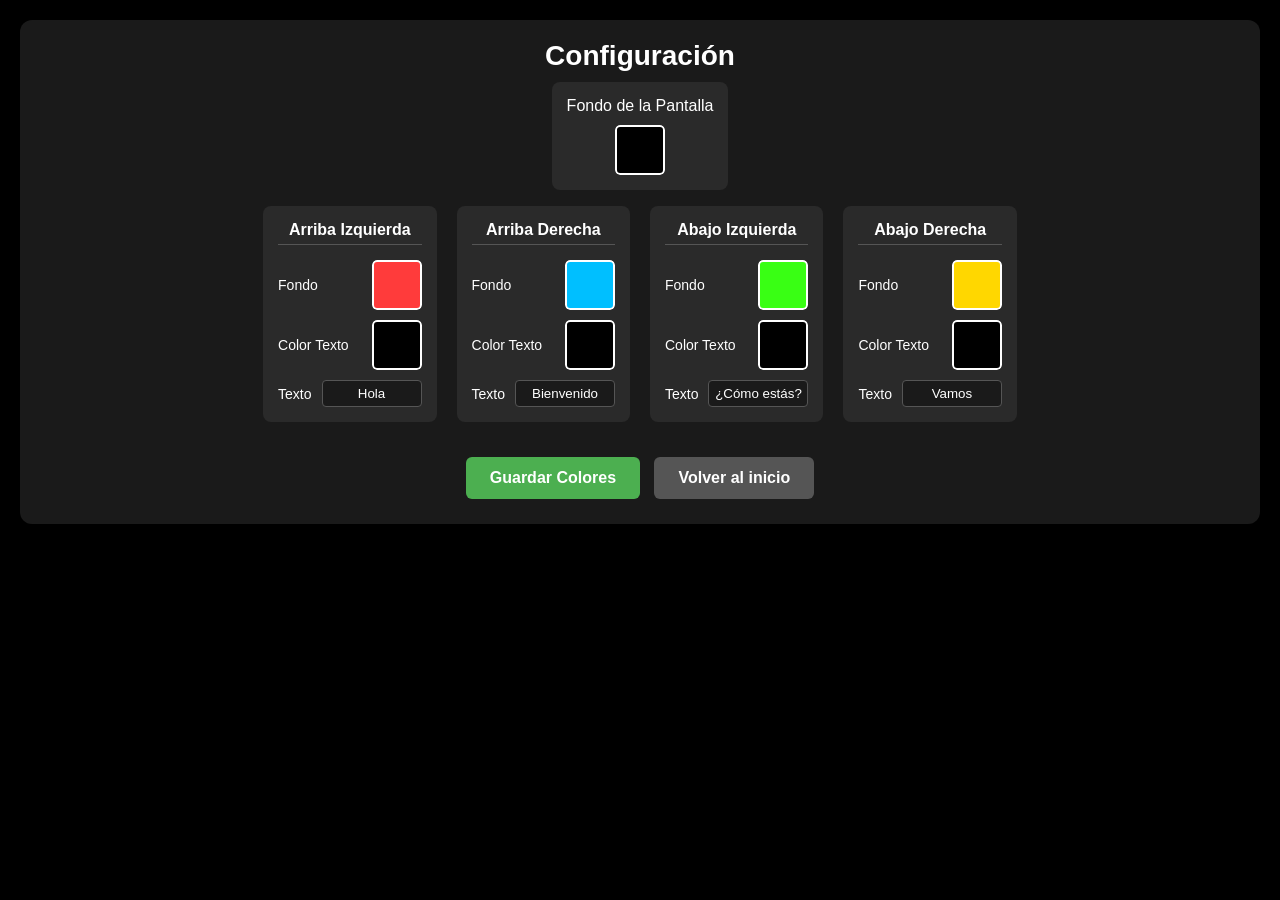
==== config.html @ 8c3e711f "add config page" ====
<!DOCTYPE html>
<html lang="en">

<head>
    <meta charset="UTF-8">
    <meta name="viewport" content="width=device-width, initial-scale=1.0">
    <title>Configuración de Colores</title>
    <link rel="stylesheet" href="/styles/config.css">
</head>

<body>
    <div class="config-container">
        <h1>Configuración</h1>

        <div class="color-option mb-4">
            <label for="body-bg">Fondo de la Pantalla</label>
            <input type="color" id="body-bg" value="#000000">
        </div>

        <div class="color-options">
            <div class="color-option">
                <strong>Arriba Izquierda</strong>
                <div class="picker-group">
                    <label for="bg-circle-top-left">Fondo</label>
                    <input type="color" id="bg-circle-top-left" value="#ff3b3b">
                </div>
                <div class="picker-group">
                    <label for="text-circle-top-left">Color Texto</label>
                    <input type="color" id="text-circle-top-left" value="#000000">
                </div>
                <div class="picker-group">
                    <label for="content-circle-top-left">Texto</label>
                    <input type="text" id="content-circle-top-left" class="text-input" value="Hola">
                </div>
            </div>

            <div class="color-option">
                <strong>Arriba Derecha</strong>
                <div class="picker-group">
                    <label for="bg-circle-top-right">Fondo</label>
                    <input type="color" id="bg-circle-top-right" value="#00bfff">
                </div>
                <div class="picker-group">
                    <label for="text-circle-top-right">Color Texto</label>
                    <input type="color" id="text-circle-top-right" value="#000000">
                </div>
                <div class="picker-group">
                    <label for="content-circle-top-right">Texto</label>
                    <input type="text" id="content-circle-top-right" class="text-input" value="Bienvenido">
                </div>
            </div>

            <div class="color-option">
                <strong>Abajo Izquierda</strong>
                <div class="picker-group">
                    <label for="bg-circle-bottom-left">Fondo</label>
                    <input type="color" id="bg-circle-bottom-left" value="#39ff14">
                </div>
                <div class="picker-group">
                    <label for="text-circle-bottom-left">Color Texto</label>
                    <input type="color" id="text-circle-bottom-left" value="#000000">
                </div>
                <div class="picker-group">
                    <label for="content-circle-bottom-left">Texto</label>
                    <input type="text" id="content-circle-bottom-left" class="text-input" value="Programación">
                </div>
            </div>

            <div class="color-option">
                <strong>Abajo Derecha</strong>
                <div class="picker-group">
                    <label for="bg-circle-bottom-right">Fondo</label>
                    <input type="color" id="bg-circle-bottom-right" value="#ffd700">
                </div>
                <div class="picker-group">
                    <label for="text-circle-bottom-right">Color Texto</label>
                    <input type="color" id="text-circle-bottom-right" value="#000000">
                </div>
                <div class="picker-group">
                    <label for="content-circle-bottom-right">Texto</label>
                    <input type="text" id="content-circle-bottom-right" class="text-input" value="Vamos">
                </div>
            </div>
        </div>

        <div>
            <button id="save-btn" class="btn">Guardar Colores</button>
            <a href="index.html" class="btn btn-secondary">Volver al inicio</a>
        </div>
    </div>

    <script src="config.js"></script>
</body>

</html>
---- styles/config.css ----
* {
  box-sizing: border-box;
  margin: 0;
  padding: 0;
}

body {
  background-color: #000;
  display: flex;
  flex-direction: column;
  font-family: Arial, Helvetica, sans-serif;
  padding: 20px;
}

.mb-4{
  margin-bottom: 1rem;
}

.circle {
  width: clamp(120px, 38vw, 180px);
  aspect-ratio: 1 / 1;
  border-radius: 50%;
  display: flex;
  align-items: center;
  justify-content: center;
  cursor: pointer;
  font-weight: bold;
  color: #000;
  transition:
    transform 0.3s cubic-bezier(0.175, 0.885, 0.32, 1.275),
    box-shadow 0.3s ease;
  user-select: none;
}

.circle span {
  font-size: clamp(14px, 4vw, 22px);
  text-align: center;
  padding: 10px;
  word-break: break-word;
}

.circle:hover {
  transform: scale(1.1);
}

.circle:active {
  transform: scale(0.95);
}

.red {
  background-color: #ff3b3b;
  box-shadow: 0 0 25px 5px rgba(255, 59, 59, 0.6);
}

.blue {
  background-color: #00bfff;
  box-shadow: 0 0 25px 5px rgba(0, 191, 255, 0.6);
}

.green {
  background-color: #39ff14;
  box-shadow: 0 0 25px 5px rgba(57, 255, 20, 0.6);
}

.yellow {
  background-color: #ffd700;
  box-shadow: 0 0 25px 5px rgba(255, 215, 0, 0.6);
}

/* Config UI Styles */
.config-container {
  background-color: #1a1a1a;
  border-radius: 12px;
  box-shadow: 0 0 30px rgba(0, 0, 0, 0.5);
  color: white;
  text-align: center;
  display: flex;
  align-items: center;
  justify-content: center;
  flex-wrap: wrap;
  flex-direction: column;
}

@media (min-width: 768px) {
  .config-container {
    padding: 20px;
  }
}

.config-container h1 {
  margin-bottom: 10px;
  font-size: 28px;
}

.config-container p {
  margin-bottom: 30px;
  color: #aaa;
}

.color-options {
  display: flex;
  display: flex;
  align-items: center;
  justify-content: center;
  flex-wrap: wrap;
  gap: 20px;
  margin-bottom: 30px;
}

.color-option {
  display: flex;
  flex-direction: column;
  align-items: center;
  gap: 10px;
  background-color: #2a2a2a;
  padding: 15px;
  border-radius: 8px;
  transition: transform 0.2s;
}

.color-option strong {
  margin-bottom: 5px;
  border-bottom: 1px solid #555;
  padding-bottom: 5px;
  width: 100%;
}

.picker-group {
  display: flex;
  justify-content: space-between;
  align-items: center;
  width: 100%;
  gap: 10px;
}

.picker-group label {
  flex: 1;
  text-align: left;
  font-size: 14px;
}

.text-input {
  width: 100px;
  padding: 5px;
  border-radius: 4px;
  border: 1px solid #555;
  background-color: #1a1a1a;
  color: white;
  text-align: center;
}

.color-option:hover {
  transform: translateY(-5px);
}

.color-option input[type="color"] {
  width: 50px;
  height: 50px;
  border: none;
  border-radius: 5px;
  background: none;
  cursor: pointer;
}

.color-option input[type="color"]::-webkit-color-swatch-wrapper {
  padding: 0;
}

.color-option input[type="color"]::-webkit-color-swatch {
  border: 2px solid #fff;
  border-radius: 5px;
}

.btn {
  display: inline-block;
  background-color: #4caf50;
  color: white;
  padding: 12px 24px;
  text-decoration: none;
  border: none;
  border-radius: 6px;
  font-size: 16px;
  font-weight: bold;
  cursor: pointer;
  transition:
    background-color 0.3s,
    transform 0.2s;
  margin: 5px;
}

.btn:hover {
  background-color: #45a049;
  transform: scale(1.05);
}

.btn.success {
  background-color: #2e7d32;
}

.btn-secondary {
  background-color: #555;
}

.btn-secondary:hover {
  background-color: #777;
}
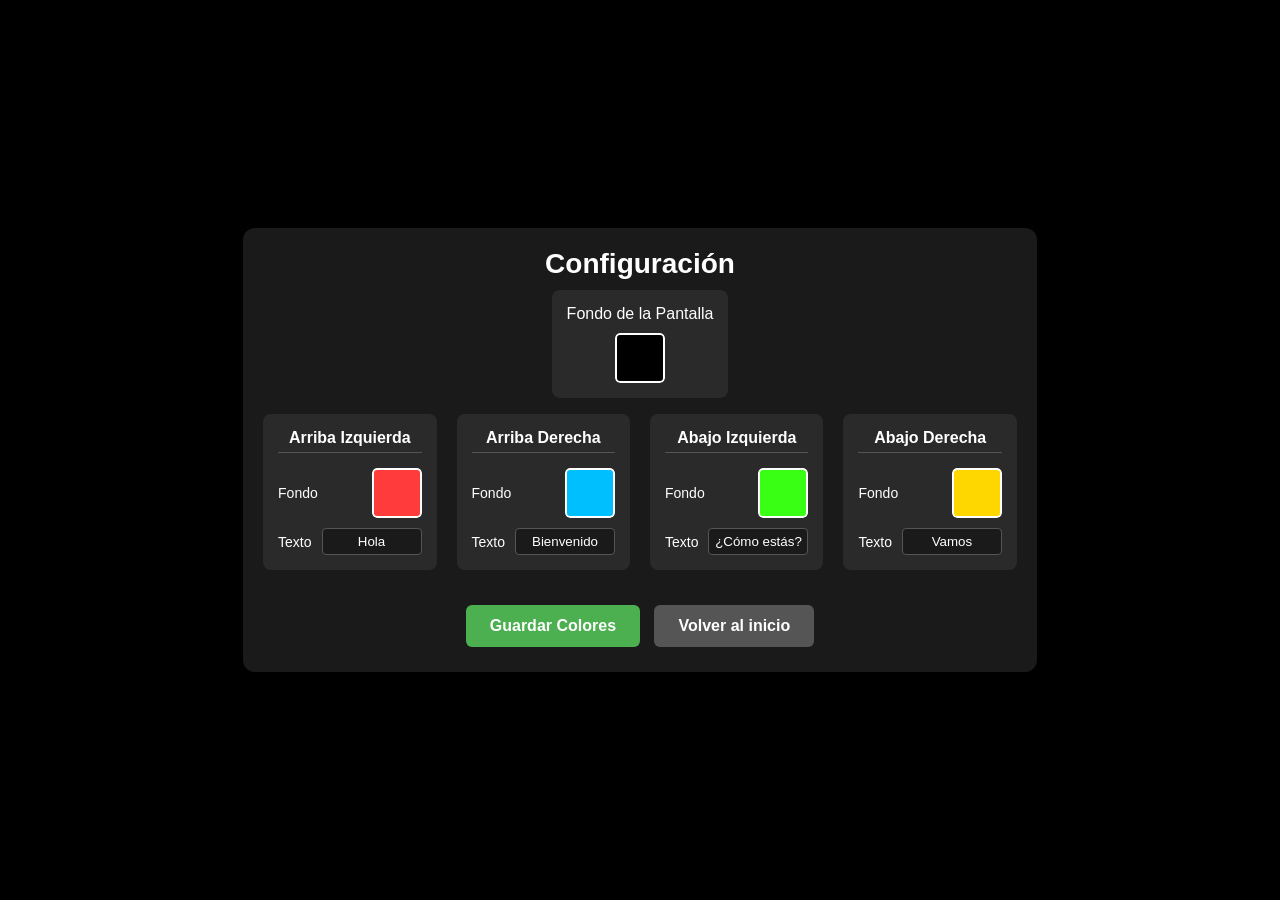
==== commit 454464d9: "remove shadow" ====
--- a/config.html
+++ b/config.html
@@ -25,10 +25,6 @@
                     <input type="color" id="bg-circle-top-left" value="#ff3b3b">
                 </div>
                 <div class="picker-group">
-                    <label for="text-circle-top-left">Color Texto</label>
-                    <input type="color" id="text-circle-top-left" value="#000000">
-                </div>
-                <div class="picker-group">
                     <label for="content-circle-top-left">Texto</label>
                     <input type="text" id="content-circle-top-left" class="text-input" value="Hola">
                 </div>
@@ -39,10 +35,6 @@
                 <div class="picker-group">
                     <label for="bg-circle-top-right">Fondo</label>
                     <input type="color" id="bg-circle-top-right" value="#00bfff">
-                </div>
-                <div class="picker-group">
-                    <label for="text-circle-top-right">Color Texto</label>
-                    <input type="color" id="text-circle-top-right" value="#000000">
                 </div>
                 <div class="picker-group">
                     <label for="content-circle-top-right">Texto</label>
@@ -57,10 +49,6 @@
                     <input type="color" id="bg-circle-bottom-left" value="#39ff14">
                 </div>
                 <div class="picker-group">
-                    <label for="text-circle-bottom-left">Color Texto</label>
-                    <input type="color" id="text-circle-bottom-left" value="#000000">
-                </div>
-                <div class="picker-group">
                     <label for="content-circle-bottom-left">Texto</label>
                     <input type="text" id="content-circle-bottom-left" class="text-input" value="Programación">
                 </div>
@@ -71,10 +59,6 @@
                 <div class="picker-group">
                     <label for="bg-circle-bottom-right">Fondo</label>
                     <input type="color" id="bg-circle-bottom-right" value="#ffd700">
-                </div>
-                <div class="picker-group">
-                    <label for="text-circle-bottom-right">Color Texto</label>
-                    <input type="color" id="text-circle-bottom-right" value="#000000">
                 </div>
                 <div class="picker-group">
                     <label for="content-circle-bottom-right">Texto</label>
--- a/styles/config.css
+++ b/styles/config.css
@@ -7,9 +7,10 @@
 body {
   background-color: #000;
   display: flex;
-  flex-direction: column;
+  justify-content: center;
+  align-items: center;
+  min-height: 100vh;
   font-family: Arial, Helvetica, sans-serif;
-  padding: 20px;
 }
 
 .mb-4{
